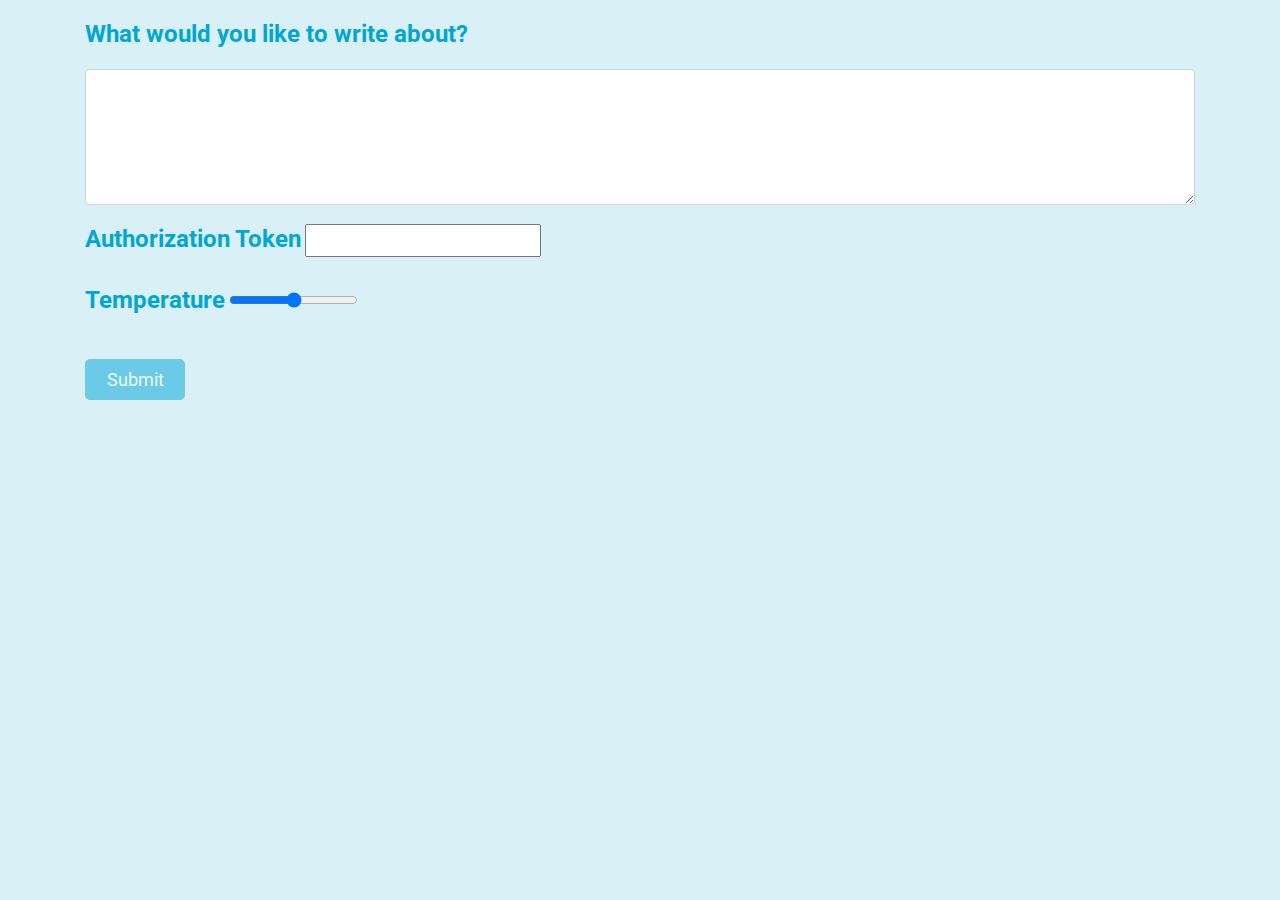
==== index.html @ c015afde "recreate" ====
<!-- THE ONLY PAGE -->
<!DOCTYPE html>
<html lang="en">

<head>
  <meta charset="UTF-8">
  <meta http-equiv="X-UA-Compatible" content="IE=edge">
  <meta name="viewport" content="width=device-width, initial-scale=1.0">
  <link href='http://fonts.googleapis.com/css?family=Roboto' rel='stylesheet' type='text/css'>
  <link rel="stylesheet" href="https://maxcdn.bootstrapcdn.com/bootstrap/4.3.1/css/bootstrap.min.css">
  <script src="https://ajax.googleapis.com/ajax/libs/jquery/3.4.0/jquery.min.js"></script>
  <script src="https://cdnjs.cloudflare.com/ajax/libs/popper.js/1.14.7/umd/popper.min.js"></script>
  <script src="https://maxcdn.bootstrapcdn.com/bootstrap/4.3.1/js/bootstrap.min.js"></script>
  <link rel="stylesheet" href="./mystyles.css">
  <script src="./mymainscript.js"></script>
  <title>GPT-3 writing helper</title>
</head>

<body>
  <!-- Query form -->
  <form name="input_prompt" method=POST" id="form1" action="">
    
    <div class="container">
      <label class="input-label" for="text1">What would you like to write about?</label>
      <textarea rows="4" class="form-control" oninput="onInputChange()" id="text1"></textarea>
    </div>
    
    <div class="container">
      <label class="input-label" for="authkey">Authorization Token</label>
      <input oninput="onInputChange()" type="text" id="authkey"/> 
    </div>

    <div class="container">
      <label class="input-label" for="temperature_input">Temperature</label>
      <input type="range" class="slider" id="temperature_input" min="0" max="1" step="0.05">
    </div>  

    <div class="container">
      <button disabled="true" onclick="button1_function()" type="button" id="submitButton">
        <span id="loader" class="spinner-border spinner-border-sm" role="status"
          style="vertical-align: middle; display: none" aria-hidden="true"></span>
        <span id="buttonText" style="display: inline-block">Submit</span>
      </button>
    </div>

    <!-- <textarea rows="2" cols="20" wrap="hard">
      At W3Schools you will find free Web-building tutorials.
      </textarea> -->
      
  </form>
  
  <div class="container">
    <p id="authResult">
      <!-- Auth result to be displayed here -->
    </p>
  </div>

  <div class="container">
    <p class="resultText" id="changedWithJS">
      <!-- Text generation result to be displayed here -->
    </p>
  </div>


</body>
</html>

<!-- <div class="h-captcha" data-sitekey="f9fe8e12-284f-4cd9-b68c-f42cee862a60"></div> -->
<!-- <script src="https://js.hcaptcha.com/1/api.js" async defer></script> -->
---- mystyles.css ----
.container {
    margin-top: 16px;
  }

  html,
  body {
    font-size: 18px;
    background-color: #D9F0F6;
    font-family: 'Roboto', sans-serif;
  }

#changedWithJS {
/*   -moz-user-select: none;  
  -webkit-user-select: none;  
  -ms-user-select: none;  
  -o-user-select: none;  
  user-select: none; */
  white-space: pre-wrap;
}


 .form-control {
    font-size: 20px;
    line-height: 1.5;
    margin: 8px 0px;
    height: 5em;
  }

  button {
    margin-top: 16px;
    margin-bottom: 8px;
    background-color: #00a6d6;
    border-radius: 5px;
    padding: 6px 12px;
    color: #fff;
    width: 100px;
    border: 1px solid #00a6d6;
  }

  button:disabled {
    opacity: 0.5;
  }

  button:focus {
    outline: none;
  }

  .temperature_input {
    width: 70%;
  }

  .input-label {
    font-weight: bold;
    font-size: 24px;
    line-height: 1.5;
    color: #00a6d6;
  }

  .loading {
    display: none;
    width: 200px;
    height: 200px;
    flex-direction: column;
    align-items: center;
    justify-content: center;
    margin-top: 100px;
  }

  .loader {
    border: 8px solid #fff;
    border-radius: 10%;
    width: 30px;
    height: 30px;
    animation: spin 2s linear infinite;
  }

  @keyframes spin {
    0% {
      transform: rotate(0deg);
    }

    100% {
      transform: rotate(180deg);
    }
  }

  .resultText {
    display: none;
    background-color: #fff;
    line-height: 1.5;
    padding: 8px;
  }
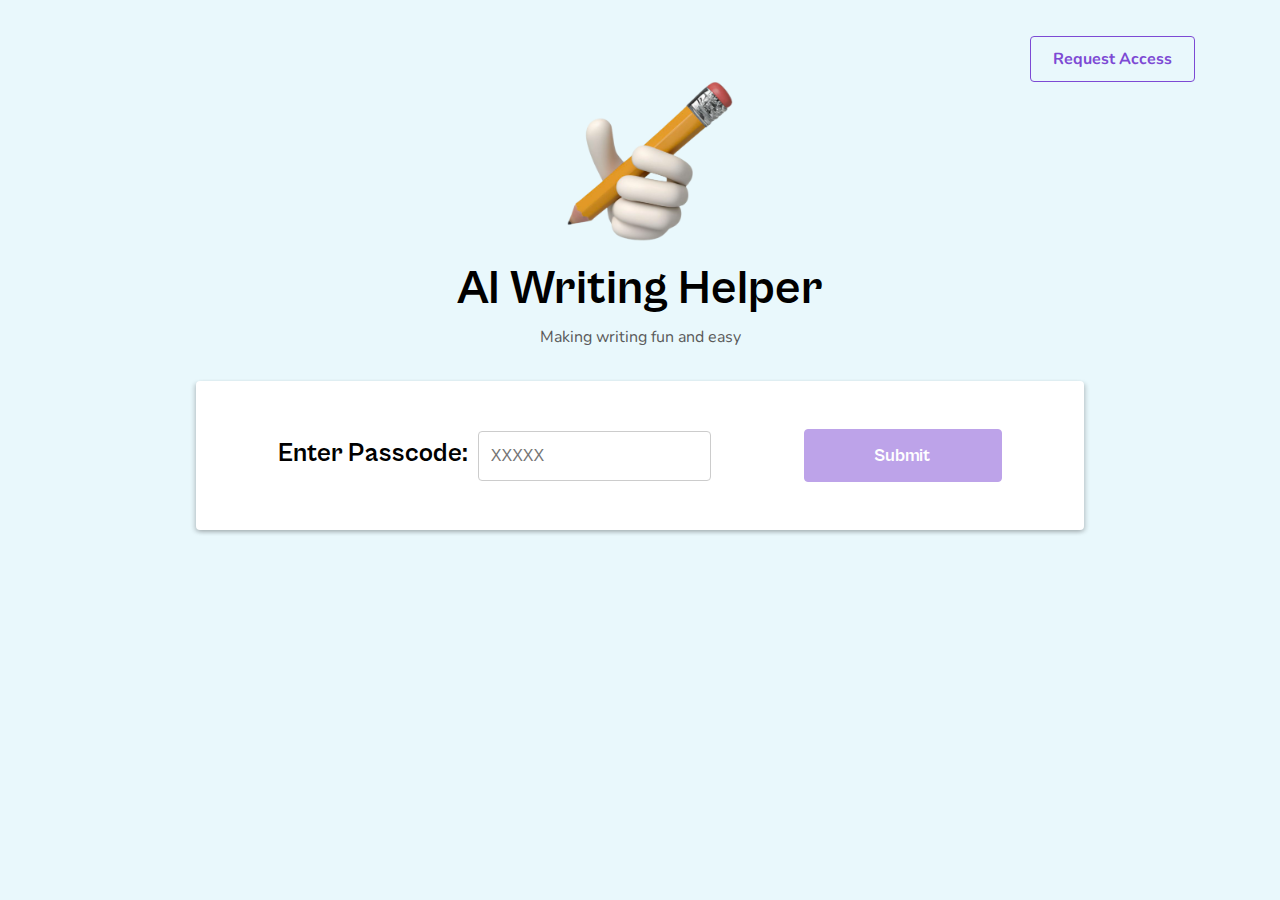
==== commit 95165750: "new look" ====
--- a/index.html
+++ b/index.html
@@ -6,7 +6,7 @@
   <meta charset="UTF-8">
   <meta http-equiv="X-UA-Compatible" content="IE=edge">
   <meta name="viewport" content="width=device-width, initial-scale=1.0">
-  <link href='http://fonts.googleapis.com/css?family=Roboto' rel='stylesheet' type='text/css'>
+  <link rel="stylesheet" href="https://cdn.jsdelivr.net/npm/bootstrap-icons@1.3.0/font/bootstrap-icons.css">
   <link rel="stylesheet" href="https://maxcdn.bootstrapcdn.com/bootstrap/4.3.1/css/bootstrap.min.css">
   <script src="https://ajax.googleapis.com/ajax/libs/jquery/3.4.0/jquery.min.js"></script>
   <script src="https://cdnjs.cloudflare.com/ajax/libs/popper.js/1.14.7/umd/popper.min.js"></script>
@@ -17,52 +17,204 @@
 </head>
 
 <body>
-  <!-- Query form -->
-  <form name="input_prompt" method=POST" id="form1" action="">
-    
+
+  <!-- Div to show login/auth page -->
+  <div id="authPage">
     <div class="container">
-      <label class="input-label" for="text1">What would you like to write about?</label>
-      <textarea rows="4" class="form-control" oninput="onInputChange()" id="text1"></textarea>
-    </div>
-    
-    <div class="container">
-      <label class="input-label" for="authkey">Authorization Token</label>
-      <input oninput="onInputChange()" type="text" id="authkey"/> 
-    </div>
-
-    <div class="container">
-      <label class="input-label" for="temperature_input">Temperature</label>
-      <input type="range" class="slider" id="temperature_input" min="0" max="1" step="0.05">
-    </div>  
-
-    <div class="container">
-      <button disabled="true" onclick="button1_function()" type="button" id="submitButton">
-        <span id="loader" class="spinner-border spinner-border-sm" role="status"
-          style="vertical-align: middle; display: none" aria-hidden="true"></span>
-        <span id="buttonText" style="display: inline-block">Submit</span>
-      </button>
-    </div>
-
-    <!-- <textarea rows="2" cols="20" wrap="hard">
-      At W3Schools you will find free Web-building tutorials.
-      </textarea> -->
-      
-  </form>
-  
-  <div class="container">
-    <p id="authResult">
-      <!-- Auth result to be displayed here -->
-    </p>
-  </div>
-
-  <div class="container">
-    <p class="resultText" id="changedWithJS">
-      <!-- Text generation result to be displayed here -->
-    </p>
+      <!-- Add request access link in href -->
+      <a href="#" class="request-access-container">
+        <div class="request-access-text-container"> Request Access</div>
+      </a>
+      <div class="image-container"></div>
+      <div class="title-text">AI Writing Helper</div>
+      <div class="subtitle-text">Making writing fun and easy</div>
+      <form name="authPrompt" method="POST" id="authForm" action="">
+        <div class="auth-container">
+          <div class="auth-input-container">
+            <label class="input-label" for="passcode">Enter Passcode:</label>
+            <input placeholder="XXXXX" id="passcode" oninput="onPasscodeInputChange()"> </input>
+          </div>
+          <button disabled="true" onclick="validatePasscode()" type="button" id="authSubmitButton">
+            <span id="authLoader" class="spinner-border spinner-border-sm" role="status"
+              style="vertical-align: middle; display: none" aria-hidden="true"></span>
+            <span id="authButtonText" style="display: inline-block">Submit</span>
+          </button>
+        </div>
+      </form>
+    </div>
+  </div>
+
+  <!-- Div to show prompt page -->
+  <div id="promptPage">
+    <form name="input_prompt" method="POST" id="form1" action="">
+      <div class="container prompt-container">
+        <div class="label-container">
+          <label class="input-label" for="text1">What would you like to write about?</label>
+          <div class="prompt-guide-label" onclick="showPrompt()">
+            <div class="icon-container"><i class="bi bi-book"></i></div>
+            <label class="prompt-label">Prompt Guide</label>
+          </div>
+        </div>
+        <textarea placeholder="The city of Amsterdam" rows="2" class="form-control" oninput="onInputChange()"
+          id="text1"></textarea>
+        <button disabled="true" onclick="button1_function()" type="button" id="submitButton">
+          <span id="loader" class="spinner-border spinner-border-sm" role="status"
+            style="vertical-align: middle; display: none" aria-hidden="true"></span>
+          <span id="buttonText" style="display: inline-block">Submit</span>
+        </button>
+      </div>
+    </form>
+    <div class="container prompt-container" id="resultContainer">
+      <div id="resultTitle">Result:</div>
+      <div id="resultText"></div>
+    </div>
+  </div>
+
+  <!-- Div to show incorrect passcode feedback -->
+  <div class="modal fade" id="errorModal">
+    <div class="modal-dialog modal-dialog-centered">
+      <div class="modal-content">
+        <div class="error-title">Incorrect Passcode</div>
+        <button type="button" class="error-button" data-dismiss="modal">Okay</button>
+      </div>
+    </div>
+  </div>
+
+  <!-- Div to show prompt guide page -->
+  <div class="modal fade" id="promptModal">
+    <div class="prompt-modal-container modal-dialog">
+      <div class="modal-content">
+        <div class="prompt-close" data-dismiss="modal" aria-label="Close">
+          <label class="prompt-close-icon">&times;</label>
+        </div>
+        <div class="modal-body prompt-text-container">
+          <div class="prompt-title-text">Prompt Guide</div>
+          <br>
+          <div class="prompt-description-text">
+            <p>
+              <span class="prompt-subtitle">guide by Graverman</span>
+              <br><br>
+              Today I propose a simple formula for beginners to use and create better generations with text to image AI.
+              This was tested on stable diffusion but it should work on any model if it was trained on enough art data.
+              <br><br>
+              After reading this document and applying these simple steps, you’ll be able to generate better images with
+              the same amount of effort.
+              <br><br>
+              1. Raw prompt<br>
+              Raw prompt is the simplest way of describing what you want to generate, for instance;
+              <br><br>
+              Panda<br>
+              A warrior with a sword<br>
+              Skeleton<br>
+              This is the basic building block of any prompt. Most new people start by only using raw prompts, this is
+              usually a mistake as the images you generate like this tend to get random and chaotic. Here are some
+              examples that I generated with running the earlier prompts
+              <br><br>
+              As you can see, these images have random scenery and don’t look very aesthetically pleasing, I definitely
+              wouldn’t consider them art. This brings me to my next point;
+              <br><br><br>
+
+              2. Style<br>
+              Style is a crucial part of the prompt. The AI, when missing a specified style, usually chooses the one it
+              has seen the most in related images, for example, if I generated landscape, it would probably generate
+              realistic or oil painting looking images. Having a well chosen style + raw prompt is sometimes enough, as
+              the style influences the image the most right after the raw prompt.
+              <br><br>
+              The most commonly used styles include:
+              <br><br>
+              Realistic<br>
+              Oil painting<br>
+              Pencil drawing<br>
+              Concept art<br>
+              I’ll examine them one by one to give an overview on how you might use these styles.
+              <br><br>
+              In the case of a realistic image, there are various ways of making it the style, most resulting in similar
+              images. Here are some commonly used techniques of making the image realistic:
+              <br><br>
+              a photo of + raw prompt <br>
+              a photograph of + raw prompt<br>
+              raw prompt, hyperrealistic<br>
+              raw prompt, realistic<br>
+              You can of course combine these to get more and more realistic images.
+              <br><br>
+              To get oil painting you can just simply add “an oil painting of” to your prompt. This sometimes results in
+              the image showing an oil painting in a frame, to fix this you can just re-run the prompt or use raw prompt
+              + “oil painting”
+              <br><br>
+              To make a pencil drawing just simply add “a pencil drawing of” to your raw prompt or make your prompt raw
+              prompt + “pencil drawing”.
+              <br><br>
+              The same applies to landscape art.
+              <br><br><br>
+
+
+              3. Artist<br>
+              To make your style more specific, or the image more coherent, you can use artists’ names in your prompt.
+              For instance, if you want a very abstract image, you can add “made by Pablo Picasso” or just simply,
+              “Picasso”.
+              <br><br>
+              Below are lists of artists in different styles that you can use, but I always encourage you to search for
+              different artists as it is a cool way of discovering new art.
+              <br><br>
+              Portrait
+              <br><br>
+              John Singer Sargent <br>
+              Edgar Degas<br>
+              Paul Cézanne<br>
+              Jan van Eyck<br>
+              Oil painting
+              <br><br>
+              Leonardo DaVinci<br>
+              Vincent Van Gogh<br>
+              Johannes Vermeer<br>
+              Rembrandt<br>
+              Pencil/Pen drawing
+              <br><br>
+              Albrecht Dürer<br>
+              Leonardo da Vinci<br>
+              Michelangelo<br>
+              Jean-Auguste-Dominique Ingres<br>
+              Landscape art
+              <br><br>
+              Thomas Moran<br>
+              Claude Monet<br>
+              Alfred Bierstadt<br>
+              Frederic Edwin Church<br>
+              Mixing the artists is highly encouraged, as it can lead to interesting-looking art.
+              <br><br><br>
+
+
+              4. Finishing touches<br>
+              This is the part that some people take to extremes, leading to longer prompts than this article. Finishing
+              touches are the final things that you add to your prompt to make it look like you want. For instance, if
+              you want to make your image more artistic, add “trending on artstation”. If you want to add more realistic
+              lighting add “Unreal Engine.” You can add anything you want, but here are some examples:
+              <br><br>
+              Highly detailed, surrealism, trending on art station, triadic color scheme, smooth, sharp focus, matte,
+              elegant, the most beautiful image ever seen, illustration, digital paint, dark, gloomy, octane render, 8k,
+              4k, washed colors, sharp, dramatic lighting, beautiful, post processing, picture of the day, ambient
+              lighting, epic composition
+              <br><br><br>
+
+
+              5. Conclusion<br>
+              Prompt engineering allows you to have better control of what the image will look like. It (if done right)
+              improves the image quality by a lot in every aspect. If you enjoyed this “article”, well, I’m glad I
+              didn’t waste my time. If you see any ways that I can improve this, definitely let me know on discord
+              (Graverman#0804)
+              <br><br>
+
+              From the DreamStudio team: "Thanks Graverman!"
+            </p>
+          </div>
+        </div>
+      </div>
+    </div>
   </div>
 
 
 </body>
+
 </html>
 
 <!-- <div class="h-captcha" data-sitekey="f9fe8e12-284f-4cd9-b68c-f42cee862a60"></div> -->
--- a/mystyles.css
+++ b/mystyles.css
@@ -1,92 +1,338 @@
-.container {
-    margin-top: 16px;
-  }
-
-  html,
-  body {
-    font-size: 18px;
-    background-color: #D9F0F6;
-    font-family: 'Roboto', sans-serif;
-  }
+/* Common css across all pages */
+
+html,
+body {
+  background-color: #e9f8fc;
+}
+
+button {
+  margin: 24px 0px;
+  background-color: #7D4AD4;
+  border-radius: 4px;
+  padding: 12px;
+  color: #fff;
+  width: 198px;
+  font-weight: bold;
+  font-size: 18px;
+  font-family: "CabinetGrotesk";
+  border: 1px solid #7D4AD4;
+}
+
+button:disabled {
+  opacity: 0.5;
+}
+
+button:focus {
+  outline: none;
+}
+
+.loading {
+  display: none;
+  width: 200px;
+  height: 200px;
+  flex-direction: column;
+  align-items: center;
+  justify-content: center;
+  margin-top: 100px;
+}
+
+.loader {
+  border: 8px solid #fff;
+  border-radius: 10%;
+  width: 30px;
+  height: 30px;
+  animation: spin 2s linear infinite;
+}
 
 #changedWithJS {
-/*   -moz-user-select: none;  
-  -webkit-user-select: none;  
-  -ms-user-select: none;  
-  -o-user-select: none;  
-  user-select: none; */
-  white-space: pre-wrap;
-}
-
-
- .form-control {
-    font-size: 20px;
-    line-height: 1.5;
-    margin: 8px 0px;
-    height: 5em;
-  }
-
+  /*   -moz-user-select: none;  
+    -webkit-user-select: none;  
+    -ms-user-select: none;  
+    -o-user-select: none;  
+    user-select: none; */
+    white-space: pre-wrap;
+  }
+  
+
+@keyframes spin {
+  0% {
+    transform: rotate(0deg);
+  }
+
+  100% {
+    transform: rotate(180deg);
+  }
+}
+
+a:hover {
+  text-decoration: none;
+}
+
+/* CSS related to Auth Page */
+
+#authPage {
+  display: block;
+}
+
+.request-access-container {
+  display: flex;
+  margin-top: 36px;
+  justify-content: flex-end;
+}
+
+.request-access-text-container {
+  display: flex;
+  width: 165px;
+  height: 46px;
+  border-radius: 4px;
+  font-family: "Nunito";
+  font-size: 16px;
+  font-weight: bold;
+  color: #7d4ad4;
+  align-items: center;
+  justify-content: center;
+  border: solid 1.5px #7d4ad4;
+}
+
+.auth-container {
+  display: flex;
+  justify-content: space-around;
+  align-items: center;
+  margin: 32px auto;
+  background: #fff;
+  border-radius: 4px;
+  width: 80%;
+  padding: 24px 36px;
+  box-shadow: 2px 2px 4px 0 rgba(0, 0, 0, 0.16), -2px 2px 4px 0 rgba(0, 0, 0, 0.16);
+}
+
+#passcode {
+  margin-left: 6px;
+  padding: 12px;
+  border-radius: 4px;
+  border: solid 1.5px #ccc;
+}
+
+.image-container {
+  background-size: cover;
+  background-repeat: no-repeat;
+  width: 202px;
+  height: 171px;
+  margin: auto;
+  background-position: center;
+  background-image: url("./images/glove.png");
+}
+
+.title-text {
+  font-size: 48px;
+  color: #000;
+  text-align: center;
+  font-family: "CabinetGrotesk";
+  font-weight: bolder;
+  text-align: center;
+}
+
+.subtitle-text {
+  font-size: 16px;
+  font-family: "Nunito";
+  color: #5a5a5a;
+  text-align: center;
+}
+
+.input-label {
+  font-weight: bold;
+  font-size: 26px;
+  line-height: 1.5;
+  color: #000;
+  font-family: "CabinetGrotesk";
+}
+
+.error-title {
+  font-size: 36px;
+  font-family: "CabinetGrotesk";
+  font-weight: bolder;
+  text-align: center;
+  margin: 16px;
+}
+
+.error-button {
+  margin: 0px auto;
+  margin-bottom: 32px;
+}
+
+.form-control {
+  font-family: "Nunito";
+  font-size: 17px;
+  line-height: 1.5;
+  margin: 8px 0px;
+  height: 5em;
+}
+
+
+/* CSS related to Prompt Page */
+
+#promptPage {
+  display: none;
+}
+
+.prompt-container {
+  margin-top: 32px;
+  background: #fff;
+  border-radius: 4px;
+  width: 100%;
+  padding: 24px 36px;
+  box-shadow: 2px 2px 4px 0 rgba(0, 0, 0, 0.16), -2px 2px 4px 0 rgba(0, 0, 0, 0.16);
+}
+
+#resultText {
+  /* white-space: pre-wrap; */
+}
+
+.prompt-guide-label {
+  display: flex;
+  font-size: 16px;
+  color: #7D4AD4;
+  font-family: "Nunito";
+  font-weight: bold;
+}
+
+.label-container {
+  display: flex;
+  align-items: baseline;
+  justify-content: space-between;
+}
+
+#resultContainer {
+  display: none;
+  font-size: 17px;
+  line-height: 1.5;
+  font-family: "Nunito";
+}
+
+#resultTitle {
+  font-weight: bold;
+  font-size: 19px;
+  line-height: 1.5;
+  margin-bottom: 12px;
+  font-family: "CabinetGrotesk";
+}
+
+.icon-container {
+  padding-right: 6px;
+  display: flex;
+  line-height: 0;
+  align-items: center;
+}
+
+/* CSS related to Prompt Guide Page */
+#promptModal {
+  background-color: #fff;
+}
+
+.prompt-modal-container {
+  max-width: none;
+  margin: 0px;
+}
+
+.prompt-close {
+  border-radius: 28px;
+  font-size: 36px;
+  width: 56px;
+  height: 56px;
+  color: #fff;
+  align-items: center;
+  display: flex;
+  margin-block: 24px;
+  margin-left: auto;
+  margin-right: 24px;
+  background-color: #bababa;
+}
+
+.prompt-close-icon {
+  margin: auto;
+  margin-top: -5px;
+  margin-bottom: 0px;
+}
+
+.modal-content {
+  border-radius: 0px;
+  border: 0px;
+}
+
+.prompt-text-container {
+  max-width: 80%;
+  padding: 0px;
+  margin: auto;
+}
+
+.prompt-title-text {
+  font-family: "CabinetGrotesk";
+  font-size: 36px;
+}
+
+.prompt-description-text {
+  font-family: "Nunito";
+  font-size: 17px;
+  line-height: 1.5;
+}
+
+.prompt-label {
+  margin-bottom: 0px;
+}
+
+.prompt-subtitle {
+  font-family: "Nunito Italic";
+  font-size: 17px;
+}
+
+@font-face {
+  font-family: "CabinetGrotesk";
+  src: url("./fonts/CabinetGrotesk.ttf");
+}
+
+@font-face {
+  font-family: "Nunito";
+  src: url("./fonts/Nunito.ttf");
+}
+
+@font-face {
+  font-family: "Nunito Italic";
+  src: url("./fonts/Nunito-Italic.ttf");
+}
+
+@media screen and (max-width: 576px) {
+  .prompt-container {
+    width: 80%;
+  }
+
+  .label-container {
+    align-items: center;
+  }
+
+  .auth-container {
+    flex-direction: column;
+  }
+
+  .auth-input-container {
+    align-items: center;
+    flex-direction: column;
+    display: flex;
+  }
+
+  .image-container {
+    margin-top: 8px;
+    background-size: contain;
+    width: 202px;
+    height: 150px;
+  }
+
+  .title-text {
+    font-size: 36px;
+  }
+}
+
+@media screen and (max-width: 320px) {
   button {
-    margin-top: 16px;
-    margin-bottom: 8px;
-    background-color: #00a6d6;
-    border-radius: 5px;
-    padding: 6px 12px;
-    color: #fff;
-    width: 100px;
-    border: 1px solid #00a6d6;
-  }
-
-  button:disabled {
-    opacity: 0.5;
-  }
-
-  button:focus {
-    outline: none;
-  }
-
-  .temperature_input {
-    width: 70%;
-  }
-
-  .input-label {
-    font-weight: bold;
-    font-size: 24px;
-    line-height: 1.5;
-    color: #00a6d6;
-  }
-
-  .loading {
-    display: none;
-    width: 200px;
-    height: 200px;
-    flex-direction: column;
-    align-items: center;
-    justify-content: center;
-    margin-top: 100px;
-  }
-
-  .loader {
-    border: 8px solid #fff;
-    border-radius: 10%;
-    width: 30px;
-    height: 30px;
-    animation: spin 2s linear infinite;
-  }
-
-  @keyframes spin {
-    0% {
-      transform: rotate(0deg);
-    }
-
-    100% {
-      transform: rotate(180deg);
-    }
-  }
-
-  .resultText {
-    display: none;
-    background-color: #fff;
-    line-height: 1.5;
-    padding: 8px;
-  }+    width: 80%;
+  }
+}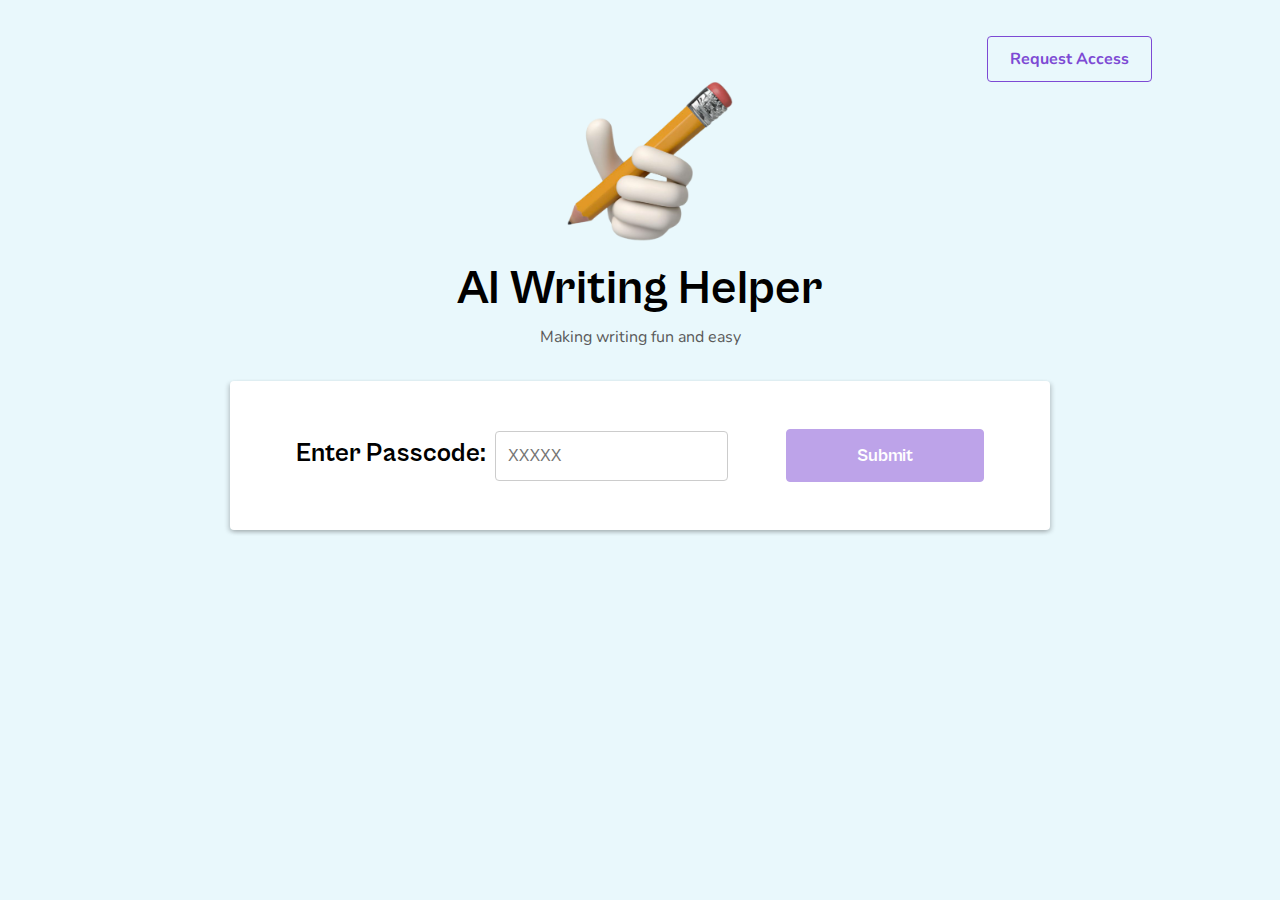
==== commit d598244e: "UI changes font size spacing etc" ====
--- a/index.html
+++ b/index.html
@@ -18,44 +18,43 @@
 
 <body>
 
+
   <!-- Div to show login/auth page -->
-  <div id="authPage">
-    <div class="container">
-      <!-- Add request access link in href -->
-      <a href="#" class="request-access-container">
-        <div class="request-access-text-container"> Request Access</div>
-      </a>
-      <div class="image-container"></div>
-      <div class="title-text">AI Writing Helper</div>
-      <div class="subtitle-text">Making writing fun and easy</div>
-      <form name="authPrompt" method="POST" id="authForm" action="">
-        <div class="auth-container">
-          <div class="auth-input-container">
-            <label class="input-label" for="passcode">Enter Passcode:</label>
-            <input placeholder="XXXXX" id="passcode" oninput="onPasscodeInputChange()"> </input>
-          </div>
-          <button disabled="true" onclick="validatePasscode()" type="button" id="authSubmitButton">
-            <span id="authLoader" class="spinner-border spinner-border-sm" role="status"
-              style="vertical-align: middle; display: none" aria-hidden="true"></span>
-            <span id="authButtonText" style="display: inline-block">Submit</span>
-          </button>
+  <div class="auth-page-container" id="authPage">
+    <!-- Add request access link in href -->
+    <a href="mailto:dereklomas@gmail.com" class="request-access-container">
+      <div class="request-access-text-container">Request Access</div>
+    </a>
+    <div class="image-container"></div>
+    <div class="title-text">AI Writing Helper</div>
+    <div class="subtitle-text">Making writing fun and easy</div>
+    <form name="authPrompt" method="POST" id="authForm" action="">
+      <div class="auth-container">
+        <div class="auth-input-container">
+          <label class="input-label" for="passcode">Enter Passcode:</label>
+          <input placeholder="XXXXX" id="passcode" oninput="onPasscodeInputChange()"> </input>
         </div>
-      </form>
-    </div>
+        <button disabled="true" onclick="validatePasscode()" type="button" id="authSubmitButton">
+          <span id="authLoader" class="spinner-border spinner-border-sm" role="status"
+            style="vertical-align: middle; display: none" aria-hidden="true"></span>
+          <span id="authButtonText" style="display: inline-block">Submit</span>
+        </button>
+      </div>
+    </form>
   </div>
 
   <!-- Div to show prompt page -->
   <div id="promptPage">
     <form name="input_prompt" method="POST" id="form1" action="">
-      <div class="container prompt-container">
+      <div class="prompt-container">
         <div class="label-container">
-          <label class="input-label" for="text1">What would you like to write about?</label>
-          <div class="prompt-guide-label" onclick="showPrompt()">
+          <label class="prompt-label" for="text1">What would you like to write about?</label>
+          <div class="prompt-guide-container" onclick="showPrompt()">
             <div class="icon-container"><i class="bi bi-book"></i></div>
-            <label class="prompt-label">Prompt Guide</label>
+            <label class="prompt-guide-label">Prompt Guide</label>
           </div>
         </div>
-        <textarea placeholder="The city of Amsterdam" rows="2" class="form-control" oninput="onInputChange()"
+        <textarea placeholder="The city of Amsterdam" rows="4" class="form-control" oninput="onInputChange()"
           id="text1"></textarea>
         <button disabled="true" onclick="button1_function()" type="button" id="submitButton">
           <span id="loader" class="spinner-border spinner-border-sm" role="status"
@@ -64,7 +63,7 @@
         </button>
       </div>
     </form>
-    <div class="container prompt-container" id="resultContainer">
+    <div class="prompt-container" id="resultContainer">
       <div id="resultTitle">Result:</div>
       <div id="resultText"></div>
     </div>
@@ -92,119 +91,22 @@
           <br>
           <div class="prompt-description-text">
             <p>
-              <span class="prompt-subtitle">guide by Graverman</span>
+              <span class="prompt-subtitle">A guide to writing with GPT-3</span>
               <br><br>
-              Today I propose a simple formula for beginners to use and create better generations with text to image AI.
-              This was tested on stable diffusion but it should work on any model if it was trained on enough art data.
+              Here are a few suggestions to generate useful and compelling pieces of text with GPT-3:
               <br><br>
-              After reading this document and applying these simple steps, you’ll be able to generate better images with
-              the same amount of effort.
+              1. Use verbs in the beginning such as "compose", "draft", "write", "discuss" etc. <br>
+              2. Use a detailed description of what you want to write, e.g. the importance of sunlight in
+              photosynthesis. <br>
+              3. GPT-3 sometimes acts like a very advanced autocomplete. This is useful if you want answers in a
+              specific format, such as a list. You can explicitly provide the beginning of an answer. For instance, you
+              can ask <br>
+              "List the elements that are relevant for photosynthesis, and explain the importance of each. <br> 1." <br>
+              4. If you are trying to generate code, specify the programming language. <br>
+
               <br><br>
-              1. Raw prompt<br>
-              Raw prompt is the simplest way of describing what you want to generate, for instance;
-              <br><br>
-              Panda<br>
-              A warrior with a sword<br>
-              Skeleton<br>
-              This is the basic building block of any prompt. Most new people start by only using raw prompts, this is
-              usually a mistake as the images you generate like this tend to get random and chaotic. Here are some
-              examples that I generated with running the earlier prompts
-              <br><br>
-              As you can see, these images have random scenery and don’t look very aesthetically pleasing, I definitely
-              wouldn’t consider them art. This brings me to my next point;
-              <br><br><br>
+              Happy writing!
 
-              2. Style<br>
-              Style is a crucial part of the prompt. The AI, when missing a specified style, usually chooses the one it
-              has seen the most in related images, for example, if I generated landscape, it would probably generate
-              realistic or oil painting looking images. Having a well chosen style + raw prompt is sometimes enough, as
-              the style influences the image the most right after the raw prompt.
-              <br><br>
-              The most commonly used styles include:
-              <br><br>
-              Realistic<br>
-              Oil painting<br>
-              Pencil drawing<br>
-              Concept art<br>
-              I’ll examine them one by one to give an overview on how you might use these styles.
-              <br><br>
-              In the case of a realistic image, there are various ways of making it the style, most resulting in similar
-              images. Here are some commonly used techniques of making the image realistic:
-              <br><br>
-              a photo of + raw prompt <br>
-              a photograph of + raw prompt<br>
-              raw prompt, hyperrealistic<br>
-              raw prompt, realistic<br>
-              You can of course combine these to get more and more realistic images.
-              <br><br>
-              To get oil painting you can just simply add “an oil painting of” to your prompt. This sometimes results in
-              the image showing an oil painting in a frame, to fix this you can just re-run the prompt or use raw prompt
-              + “oil painting”
-              <br><br>
-              To make a pencil drawing just simply add “a pencil drawing of” to your raw prompt or make your prompt raw
-              prompt + “pencil drawing”.
-              <br><br>
-              The same applies to landscape art.
-              <br><br><br>
-
-
-              3. Artist<br>
-              To make your style more specific, or the image more coherent, you can use artists’ names in your prompt.
-              For instance, if you want a very abstract image, you can add “made by Pablo Picasso” or just simply,
-              “Picasso”.
-              <br><br>
-              Below are lists of artists in different styles that you can use, but I always encourage you to search for
-              different artists as it is a cool way of discovering new art.
-              <br><br>
-              Portrait
-              <br><br>
-              John Singer Sargent <br>
-              Edgar Degas<br>
-              Paul Cézanne<br>
-              Jan van Eyck<br>
-              Oil painting
-              <br><br>
-              Leonardo DaVinci<br>
-              Vincent Van Gogh<br>
-              Johannes Vermeer<br>
-              Rembrandt<br>
-              Pencil/Pen drawing
-              <br><br>
-              Albrecht Dürer<br>
-              Leonardo da Vinci<br>
-              Michelangelo<br>
-              Jean-Auguste-Dominique Ingres<br>
-              Landscape art
-              <br><br>
-              Thomas Moran<br>
-              Claude Monet<br>
-              Alfred Bierstadt<br>
-              Frederic Edwin Church<br>
-              Mixing the artists is highly encouraged, as it can lead to interesting-looking art.
-              <br><br><br>
-
-
-              4. Finishing touches<br>
-              This is the part that some people take to extremes, leading to longer prompts than this article. Finishing
-              touches are the final things that you add to your prompt to make it look like you want. For instance, if
-              you want to make your image more artistic, add “trending on artstation”. If you want to add more realistic
-              lighting add “Unreal Engine.” You can add anything you want, but here are some examples:
-              <br><br>
-              Highly detailed, surrealism, trending on art station, triadic color scheme, smooth, sharp focus, matte,
-              elegant, the most beautiful image ever seen, illustration, digital paint, dark, gloomy, octane render, 8k,
-              4k, washed colors, sharp, dramatic lighting, beautiful, post processing, picture of the day, ambient
-              lighting, epic composition
-              <br><br><br>
-
-
-              5. Conclusion<br>
-              Prompt engineering allows you to have better control of what the image will look like. It (if done right)
-              improves the image quality by a lot in every aspect. If you enjoyed this “article”, well, I’m glad I
-              didn’t waste my time. If you see any ways that I can improve this, definitely let me know on discord
-              (Graverman#0804)
-              <br><br>
-
-              From the DreamStudio team: "Thanks Graverman!"
             </p>
           </div>
         </div>
--- a/mystyles.css
+++ b/mystyles.css
@@ -44,15 +44,15 @@
   animation: spin 2s linear infinite;
 }
 
-#changedWithJS {
+#resultText {
   /*   -moz-user-select: none;  
     -webkit-user-select: none;  
     -ms-user-select: none;  
     -o-user-select: none;  
     user-select: none; */
-    white-space: pre-wrap;
-  }
-  
+  white-space: pre-wrap;
+}
+
 
 @keyframes spin {
   0% {
@@ -72,6 +72,11 @@
 
 #authPage {
   display: block;
+}
+
+.auth-page-container {
+  max-width: 1024px;
+  margin: auto;
 }
 
 .request-access-container {
@@ -177,24 +182,36 @@
 
 .prompt-container {
   margin-top: 32px;
+  margin-inline: auto;
+  max-width: 1048px;
   background: #fff;
   border-radius: 4px;
-  width: 100%;
   padding: 24px 36px;
   box-shadow: 2px 2px 4px 0 rgba(0, 0, 0, 0.16), -2px 2px 4px 0 rgba(0, 0, 0, 0.16);
 }
 
-#resultText {
-  /* white-space: pre-wrap; */
-}
-
-.prompt-guide-label {
-  display: flex;
+.prompt-label {
+  font-weight: bold;
+  flex: 5;
+  font-size: 26px;
+  line-height: 30px;
+  color: #000;
+  font-family: "CabinetGrotesk";
+}
+
+.prompt-guide-container {
+  display: flex;
+  flex: 3;
+  justify-content: right;
   font-size: 16px;
   color: #7D4AD4;
   font-family: "Nunito";
   font-weight: bold;
 }
+
+
+
+
 
 .label-container {
   display: flex;
@@ -260,7 +277,7 @@
 }
 
 .prompt-text-container {
-  max-width: 80%;
+  max-width: 1024px;
   padding: 0px;
   margin: auto;
 }
@@ -276,7 +293,7 @@
   line-height: 1.5;
 }
 
-.prompt-label {
+.prompt-guide-label {
   margin-bottom: 0px;
 }
 
@@ -285,6 +302,8 @@
   font-size: 17px;
 }
 
+
+
 @font-face {
   font-family: "CabinetGrotesk";
   src: url("./fonts/CabinetGrotesk.ttf");
@@ -300,14 +319,25 @@
   src: url("./fonts/Nunito-Italic.ttf");
 }
 
-@media screen and (max-width: 576px) {
+@media screen and (max-width: 1045px) {
+  .auth-container {
+    width: auto;
+  }
+
   .prompt-container {
-    width: 80%;
-  }
-
-  .label-container {
-    align-items: center;
-  }
+    margin-inline: 8px;
+  }
+
+  .auth-page-container {
+    margin-inline: 8px;
+  }
+
+  .prompt-text-container {
+    margin-inline: 16px;
+  }
+}
+
+@media screen and (max-width: 720px) {
 
   .auth-container {
     flex-direction: column;
@@ -331,8 +361,25 @@
   }
 }
 
-@media screen and (max-width: 320px) {
-  button {
-    width: 80%;
+
+@media screen and (max-width: 480px) {
+  .prompt-container {
+    padding: 16px 8px;
+  }
+
+  .prompt-label {
+    font-size: 24px;
+    line-height: 26px;
+  }
+
+  .prompt-guide-container {
+    font-size: 14px;
+  }
+}
+
+@media screen and (max-width: 380px) {
+  .prompt-label {
+    font-size: 22px;
+    line-height: 24px;
   }
 }